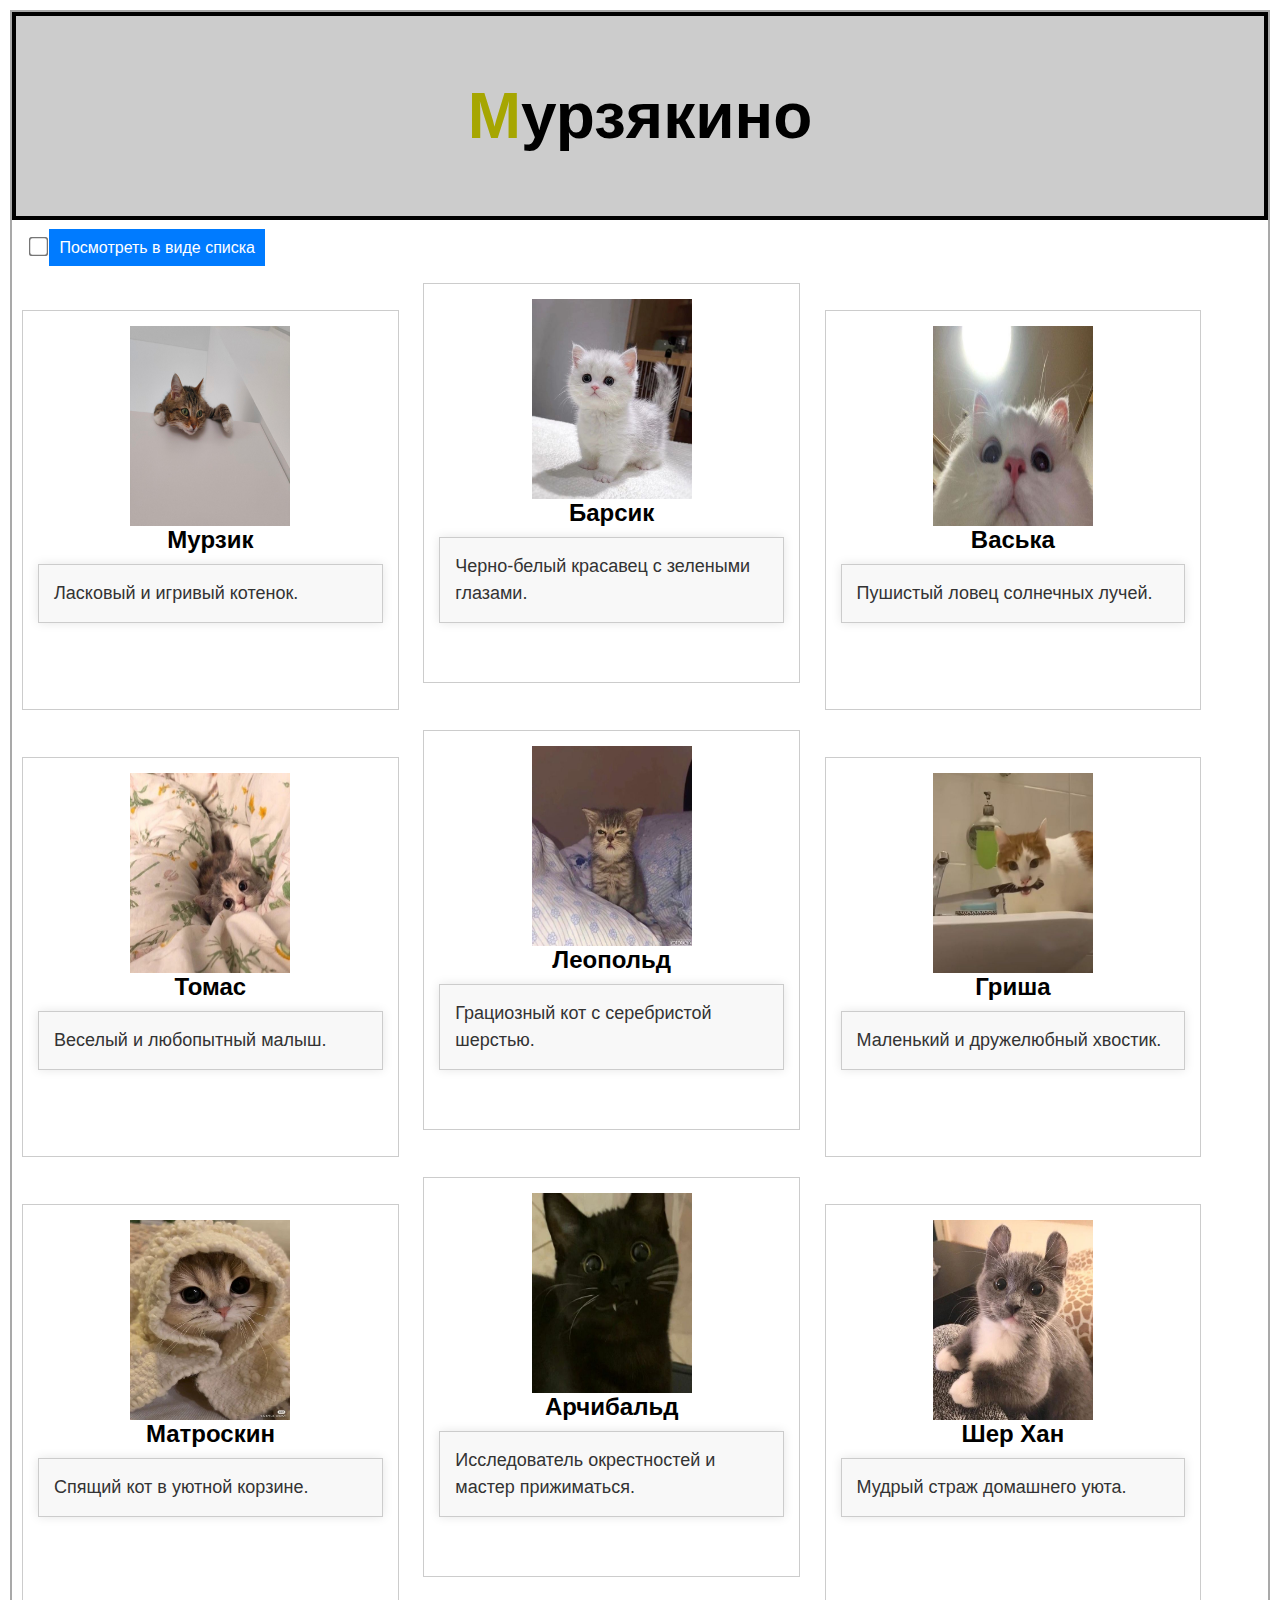
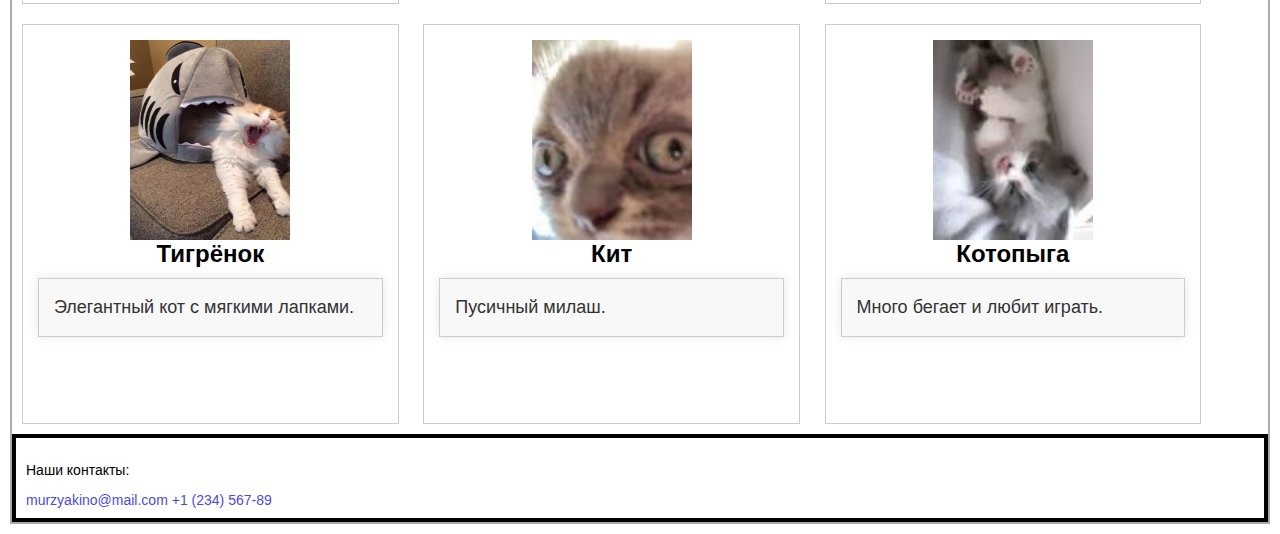
==== 3 assignment/layout/src/index.html @ 2e7ca36b "feat/ 3 assignment in progress" ====
<!DOCTYPE html>
<html lang="ru">
<head>
  <meta charset="utf-8">
  <title>Kitties</title>
    <link rel="stylesheet" href="./index.css">
</head>
<body>
    <header>
        <h1 class="top-header"><b class="first-letter">М</b>урзякино</h1>
    </header>


    <input type="checkbox" id="toggleSwitch" class="toggle">
    <label for="toggleSwitch" class="toggle-button">
        Посмотреть в виде списка
    </label>

    <div class="cat-container">
      <!-- Repeat the following block for each cat -->
        <div class="cat-border">
            <div class="cat-img">
              <img src="cat1.jpeg" alt="cat1" width=160 height=200 class="cat-photo">
            </div>
            <div class="cat-name"><span>Мурзик</span></div>
            <div class="cat-description">Ласковый и игривый котенок.</div>
            <div class="cat-info">
              <p class="cat-info-age"><b>Возраст:</b> 1 год</p>
              <p class="cat-info-breed"><b>Порода:</b> Нет</p>
              <p class="cat-info-health"><b>Болезни:</b> Нет</p>
              <p class="cat-info-status"><b>Статус:</b> Ищет хозяина</p>
            </div>
        </div>

        <div class="cat-border">
            <div class="cat-img">
              <img src="cat2.jpg" alt="cat2" width=160 height=200 class="cat-photo">
            </div>
            <div class="cat-name"><span>Барсик</span></div>
            <div class="cat-description">Черно-белый красавец с зелеными глазами.</div>
          <div class="cat-info">
              <p class="cat-info-age"><b>Возраст:</b> 2 года</p>
              <p class="cat-info-breed"><b>Порода:</b> Сиамская</p>
              <p class="cat-info-health"><b>Здоровье:</b> Привит</p>
              <p class="cat-info-status"><b>Статус:</b> Уже нашел хозяина</p>
          </div>
        </div>

        <div class="cat-border">
            <div class="cat-img">
              <img src="cat3.png" alt="cat3" width=160 height=200 class="cat-photo">
            </div>
            <div class="cat-name"><span>Васька</span></div>
            <div class="cat-description">Пушистый ловец солнечных лучей.</div>
            <div class="cat-info">
                <p class="cat-info-age"><b>Возраст:</b> 3 года</p>
                <p class="cat-info-breed"><b>Порода:</b> Персидская</p>
                <p class="cat-info-health"><b>Здоровье:</b> Стерилизован</p>
                <p class="cat-info-status"><b>Статус:</b> Ищет новый дом</p>
            </div>
        </div>

        <div class="cat-border">
            <div class="cat-img">
              <img src="cat4.jpg" alt="cat2" width=160 height=200 class="cat-photo">
            </div>
            <div class="cat-name"><span>Томас</span></div>
            <div class="cat-description">Веселый и любопытный малыш.</div>
            <div class="cat-info">
                <p class="cat-info-age"><b>Возраст:</b> 1,5 года</p>
                <p class="cat-info-breed"><b>Порода:</b> Мейн-кун</p>
                <p class="cat-info-health"><b>Здоровье:</b> Здоров</p>
                <p class="cat-info-status"><b>Статус:</b> Зарезервирован</p>
            </div>
        </div>

        <div class="cat-border">
            <div class="cat-img">
              <img src="cat5.jpg" alt="cat2" width=160 height=200 class="cat-photo">
            </div>
            <div class="cat-name"><span>Леопольд</span></div>
            <div class="cat-description">Грациозный кот с серебристой шерстью.</div>
            <div class="cat-info">
                <p class="cat-info-age"><b>Возраст:</b> 2.5 года</p>
                <p class="cat-info-breed"><b>Порода:</b> Британская</p>
                <p class="cat-info-health"><b>Здоровье:</b> Ветеринарно проверен</p>
                <p class="cat-info-status"><b>Статус:</b> Ждет любящего хозяина</p>
            </div>
        </div>

        <div class="cat-border">
            <div class="cat-img">
              <img src="cat6.jpg" alt="cat2" width=160 height=200 class="cat-photo">
            </div>
            <div class="cat-name"><span>Гриша</span></div>
            <div class="cat-description">Маленький и дружелюбный хвостик.</div>
            <div class="cat-info">
                <p class="cat-info-age"><b>Возраст:</b> 1 год</p>
                <p class="cat-info-breed"><b>Порода:</b> Рэгдолл</p>
                <p class="cat-info-health"><b>Здоровье:</b> Кастрирован</p>
                <p class="cat-info-status"><b>Статус:</b> Новый приют</p>
            </div>
        </div>

        <div class="cat-border">
            <div class="cat-img">
              <img src="cat7.jpg" alt="cat2" width=160 height=200 class="cat-photo">
            </div>
            <div class="cat-name"><span>Матроскин</span></div>
            <div class="cat-description">Спящий кот в уютной корзине.</div>
            <div class="cat-info">
                <p class="cat-info-age"><b>Возраст:</b> 4 года</p>
                <p class="cat-info-breed"><b>Порода:</b> Шотландская</p>
                <p class="cat-info-health"><b>Здоровье:</b> Прошел курс лечения</p>
                <p class="cat-info-status"><b>Статус:</b> Ищет дом для усыновления</p>
            </div>
        </div>

        <div class="cat-border">
            <div class="cat-img">
              <img src="cat8.jpg" alt="cat2" width=160 height=200 class="cat-photo">
            </div>
            <div class="cat-name"><span>Арчибальд</span></div>
            <div class="cat-description">Исследователь окрестностей и мастер прижиматься.</div>
            <div class="cat-info">
                <p class="cat-info-age"><b>Возраст:</b> 2 года</p>
                <p class="cat-info-breed"><b>Порода:</b> Манчкин</p>
                <p class="cat-info-health"><b>Здоровье:</b> Вакцинирован</p>
                <p class="cat-info-status"><b>Статус:</b> Готов к переезду</p>
            </div>
        </div>

        <div class="cat-border">
            <div class="cat-img">
              <img src="cat9.jpg" alt="cat2" width=160 height=200 class="cat-photo">
            </div>
            <div class="cat-name"><span>Шер Хан</span></div>
            <div class="cat-description">Мудрый страж домашнего уюта.</div>
            <div class="cat-info">
                <p class="cat-info-age"><b>Возраст:</b> 3 года</p>
                <p class="cat-info-breed"><b>Порода:</b> Бенгальская</p>
                <p class="cat-info-health"><b>Здоровье:</b> Проверен ветеринаром</p>
                <p class="cat-info-status"><b>Статус:</b> Ищет дом и заботу</p>
            </div>
        </div>

        <div class="cat-border">
            <div class="cat-img">
              <img src="cat10.png" alt="cat2" width=160 height=200 class="cat-photo">
            </div>
            <div class="cat-name"><span>Тигрёнок</span></div>
            <div class="cat-description">Элегантный кот с мягкими лапками.</div>
            <div class="cat-info">
                <p class="cat-info-age"><b>Возраст:</b> 1.5 года</p>
                <p class="cat-info-breed"><b>Порода:</b> Сфинкс</p>
                <p class="cat-info-health"><b>Здоровье:</b> Без хвоста</p>
                <p class="cat-info-status"><b>Статус:</b> Игривый и ласковый</p>
            </div>
        </div>

        <div class="cat-border">
            <div class="cat-img">
              <img src="cat11.jpg" alt="cat2" width=160 height=200 class="cat-photo">
            </div>
            <div class="cat-name"><span>Кит</span></div>
            <div class="cat-description">Пусичный милаш.</div>
            <div class="cat-info">
                <p class="cat-info-age"><b>Возраст:</b> 4 года</p>
                <p class="cat-info-breed"><b>Порода:</b> Ориентальская</p>
                <p class="cat-info-health"><b>Здоровье:</b> Стерилизован</p>
                <p class="cat-info-status"><b>Статус:</b> Ждет своего хозяина</p>
            </div>
        </div>

        <div class="cat-border">
            <div class="cat-img">
              <img src="cat12.jpg" alt="cat2" width=160 height=200 class="cat-photo">
            </div>
            <div class="cat-name"><span>Котопыга</span></div>
            <div class="cat-description">Много бегает и любит играть.</div>
            <div class="cat-info">
                <p class="cat-info-age"><b>Возраст:</b> 2.5 года</p>
                <p class="cat-info-breed"><b>Порода:</b> Русская голубая</p>
                <p class="cat-info-health"><b>Здоровье:</b> Проверен ветеринаром</p>
                <p class="cat-info-status"><b>Статус:</b> Находится в приюте</p>
            </div>
        </div>
    </div>
<!--    <div class="gallery">-->
<!--        &lt;!&ndash; Replace these image sources with your own &ndash;&gt;-->
<!--        <img src="cat1.jpeg" alt="Image 1">-->
<!--        <img src="cat2.jpg" alt="Image 2">-->
<!--        <img src="cat3.png" alt="Image 3">-->
<!--        &lt;!&ndash; Add more images as needed &ndash;&gt;-->
<!--    </div>-->
    <footer>
        <p>Наши контакты:</p>
        <a href="mailto:murzyakino@mail.com">murzyakino@mail.com</a>
        <a href="tel:+123456789">+1 (234) 567-89</a>
    </footer>

</body>
</html>
---- 3 assignment/layout/src/index.css ----
/* TODO */
header {
    background-color: #cccccc; /* Background color of the header */
    color: #000000; /* Text color in the header */
    padding: 20px; /* Padding inside the header */
    text-align: center; /* Center-align text */
    font-size: 32px;
    font-family: sans-serif;
    border: 4px solid black;
}

body {
    margin: 10px;
    /*padding: 1%;*/
    min-height: 100vh; /* Минимальная высота равна высоте видимой области окна */
    box-sizing: border-box;
    border: 2px solid darkgrey;
    font-family: Arial, sans-serif;

}


.cat-border {
    border: 1px solid #ccc;
    margin: 10px;
    padding: 15px;
    width: 30%;
    box-sizing: border-box;
    text-align: left;
    transition: background-color 0.3s; /* Плавное изменение цвета фона */
    display: inline-block;
    min-height: 400px;
    min-width: 320px;
}

.cat-border:hover {
    background-color: #bfbcbc; /* Изменение цвета фона при наведении */
}

.cat-name {
    max-width: 100%;
    white-space: nowrap;
    overflow: hidden;
    text-overflow: ellipsis;
    text-align: center;
    font-size: x-large;
    margin-bottom: 10px;
}

.cat-name span {
    /*display: inline-block; !* Превращаем span в блочный элемент *!*/
    font-weight: bold;
    transition: color 0.3s;
}

.cat-name:hover span {
    color: #024f60; /* Изменение цвета текста при наведении */
    text-decoration: underline; /* Добавление подчеркивания при наведении */
}

.cat-description {
    background-color: #f8f8f8; /* Цвет фона блока */
    padding: 15px; /* Внутренний отступ */
    border: 1px solid #ccc; /* Граница блока */
    box-shadow: 0 0 10px rgba(0, 0, 0, 0.1); /* Тень блока */
    color: #333; /* Цвет текста */
    font-size: 18px; /* Размер шрифта */
    line-height: 1.5; /* Междустрочное расстояние */
    overflow: hidden;

}

/* Дополнительные стили, если нужно улучшить читаемость текста или добавить декоративные элементы */

.cat-description:hover {
    background-color: #e0e0e0; /* Изменение цвета фона при наведении */
}

.cat-info {
    display: none;
}

.cat-img {
    display: flex;
    justify-content: center;
    align-items: center;
    height: 5%; /* Adjust the height of the container based on your design */
}

.toggle {
    margin: 20px 0 20px 20px;
    transform: scale(1.5);
}

.toggle-button {
    margin: 20px 20px 20px 0;
    padding: 10px;
    background-color: #007bff;
    color: #fff;
    cursor: pointer;
}

.toggle:checked ~ .cat-container .cat-info {
    display: block;
}

.toggle:checked ~ .cat-container .cat-img {
    height: 300px;
}

.toggle:checked ~ .cat-container .cat-img .cat-photo {
    height: 100% !important;
    width: 100%;
    max-width: 30%;

}

.toggle:checked ~ .cat-container {
    width: 320%;
    display: grid;
    margin: auto;
}

.first-letter {
    color: #a6a601;
}
footer {
    border: 4px solid black;
    padding: 10px;
    font-size: 14px;
    font-family: Arial, sans-serif;
}
/* Style for the email and contact links */
footer a {
    color: #4c4cd8;
    text-decoration: none;
}

/* Style for the email and contact links on hover */
footer a:hover {
    text-decoration: underline;
}

.gallery {
    display: grid;
    grid-template-columns: repeat(auto-fill, minmax(200px, 1fr));
    gap: 10px;
    margin: 20px;
}

/* Styles for each image in the gallery */
.gallery img {
    width: 100%;
    height: auto;
    border-radius: 8px;
    box-shadow: 0 4px 8px rgba(0, 0, 0, 0.1);
    transition: transform 0.3s ease-in-out;
}

/* Add a hover effect on each image */
.gallery img:hover {
    transform: scale(1.05);
}
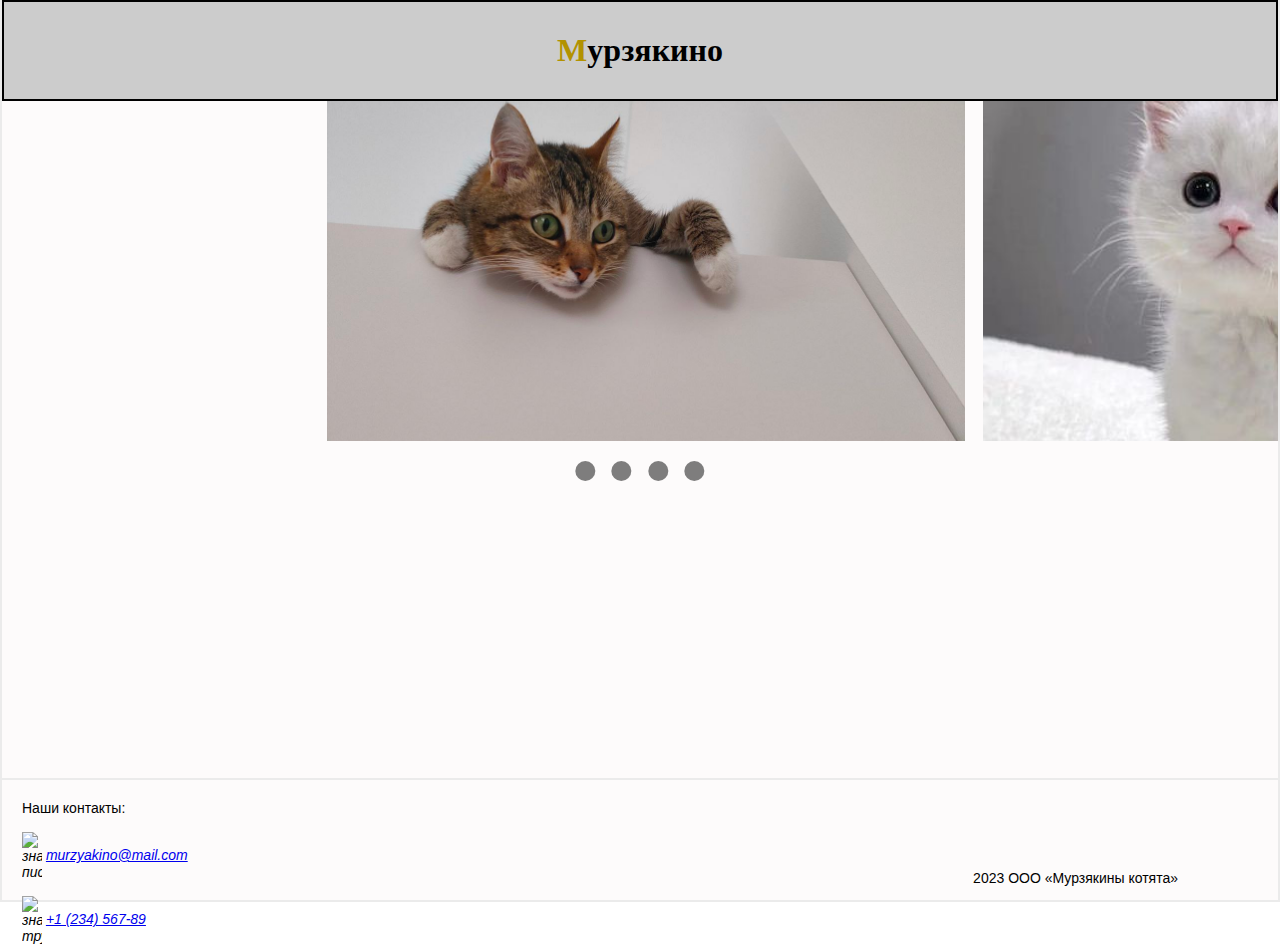
==== commit d724215b: "feat/ 3 assignment in progress" ====
--- a/3 assignment/layout/src/index.html
+++ b/3 assignment/layout/src/index.html
@@ -1,203 +1,80 @@
 <!DOCTYPE html>
 <html lang="ru">
 <head>
-  <meta charset="utf-8">
-  <title>Kitties</title>
+    <meta charset="utf-8">
+    <title>Kitties</title>
     <link rel="stylesheet" href="./index.css">
 </head>
 <body>
+<div class="wrapper">
     <header>
-        <h1 class="top-header"><b class="first-letter">М</b>урзякино</h1>
+        <h1 class="header__name"><b class="first-letter">М</b>урзякино</h1>
     </header>
+    <div class="slider middle">
+        <div class="slider__wrapper">
+            <div class="slides">
+                <input class="slider__button" type="radio" name="r" id="r1" checked>
+                <input class="slider__button" type="radio" name="r" id="r2">
+                <input class="slider__button" type="radio" name="r" id="r3">
+                <input class="slider__button" type="radio" name="r" id="r4">
 
-
-    <input type="checkbox" id="toggleSwitch" class="toggle">
-    <label for="toggleSwitch" class="toggle-button">
-        Посмотреть в виде списка
-    </label>
-
-    <div class="cat-container">
-      <!-- Repeat the following block for each cat -->
-        <div class="cat-border">
-            <div class="cat-img">
-              <img src="cat1.jpeg" alt="cat1" width=160 height=200 class="cat-photo">
-            </div>
-            <div class="cat-name"><span>Мурзик</span></div>
-            <div class="cat-description">Ласковый и игривый котенок.</div>
-            <div class="cat-info">
-              <p class="cat-info-age"><b>Возраст:</b> 1 год</p>
-              <p class="cat-info-breed"><b>Порода:</b> Нет</p>
-              <p class="cat-info-health"><b>Болезни:</b> Нет</p>
-              <p class="cat-info-status"><b>Статус:</b> Ищет хозяина</p>
+                <div class="slide s1">
+                    <label for="r1">
+                        <img class=slide__img
+                             src="cat1.jpeg" alt="котик_1"
+                             title="Кот Василий">
+                    </label>
+                </div>
+                <div class="slide s2">
+                    <label for="r2">
+                        <img class=slide__img
+                             src="cat2.jpg" alt="котик_2"
+                             title="Кот Фокси">
+                    </label>
+                </div>
+                <div class="slide s3">
+                    <label for="r3">
+                        <img class=slide__img
+                             src="cat3.png"
+                             alt="котик_3" title="котик_2">
+                    </label>
+                </div>
+                <div class="slide s4">
+                    <label for="r4">
+                        <img class=slide__img
+                             src="cat4.jpg" alt="котик_3"
+                             title="Кошка Зефирка">
+                    </label>
+                </div>
             </div>
         </div>
-
-        <div class="cat-border">
-            <div class="cat-img">
-              <img src="cat2.jpg" alt="cat2" width=160 height=200 class="cat-photo">
-            </div>
-            <div class="cat-name"><span>Барсик</span></div>
-            <div class="cat-description">Черно-белый красавец с зелеными глазами.</div>
-          <div class="cat-info">
-              <p class="cat-info-age"><b>Возраст:</b> 2 года</p>
-              <p class="cat-info-breed"><b>Порода:</b> Сиамская</p>
-              <p class="cat-info-health"><b>Здоровье:</b> Привит</p>
-              <p class="cat-info-status"><b>Статус:</b> Уже нашел хозяина</p>
-          </div>
-        </div>
-
-        <div class="cat-border">
-            <div class="cat-img">
-              <img src="cat3.png" alt="cat3" width=160 height=200 class="cat-photo">
-            </div>
-            <div class="cat-name"><span>Васька</span></div>
-            <div class="cat-description">Пушистый ловец солнечных лучей.</div>
-            <div class="cat-info">
-                <p class="cat-info-age"><b>Возраст:</b> 3 года</p>
-                <p class="cat-info-breed"><b>Порода:</b> Персидская</p>
-                <p class="cat-info-health"><b>Здоровье:</b> Стерилизован</p>
-                <p class="cat-info-status"><b>Статус:</b> Ищет новый дом</p>
-            </div>
-        </div>
-
-        <div class="cat-border">
-            <div class="cat-img">
-              <img src="cat4.jpg" alt="cat2" width=160 height=200 class="cat-photo">
-            </div>
-            <div class="cat-name"><span>Томас</span></div>
-            <div class="cat-description">Веселый и любопытный малыш.</div>
-            <div class="cat-info">
-                <p class="cat-info-age"><b>Возраст:</b> 1,5 года</p>
-                <p class="cat-info-breed"><b>Порода:</b> Мейн-кун</p>
-                <p class="cat-info-health"><b>Здоровье:</b> Здоров</p>
-                <p class="cat-info-status"><b>Статус:</b> Зарезервирован</p>
-            </div>
-        </div>
-
-        <div class="cat-border">
-            <div class="cat-img">
-              <img src="cat5.jpg" alt="cat2" width=160 height=200 class="cat-photo">
-            </div>
-            <div class="cat-name"><span>Леопольд</span></div>
-            <div class="cat-description">Грациозный кот с серебристой шерстью.</div>
-            <div class="cat-info">
-                <p class="cat-info-age"><b>Возраст:</b> 2.5 года</p>
-                <p class="cat-info-breed"><b>Порода:</b> Британская</p>
-                <p class="cat-info-health"><b>Здоровье:</b> Ветеринарно проверен</p>
-                <p class="cat-info-status"><b>Статус:</b> Ждет любящего хозяина</p>
-            </div>
-        </div>
-
-        <div class="cat-border">
-            <div class="cat-img">
-              <img src="cat6.jpg" alt="cat2" width=160 height=200 class="cat-photo">
-            </div>
-            <div class="cat-name"><span>Гриша</span></div>
-            <div class="cat-description">Маленький и дружелюбный хвостик.</div>
-            <div class="cat-info">
-                <p class="cat-info-age"><b>Возраст:</b> 1 год</p>
-                <p class="cat-info-breed"><b>Порода:</b> Рэгдолл</p>
-                <p class="cat-info-health"><b>Здоровье:</b> Кастрирован</p>
-                <p class="cat-info-status"><b>Статус:</b> Новый приют</p>
-            </div>
-        </div>
-
-        <div class="cat-border">
-            <div class="cat-img">
-              <img src="cat7.jpg" alt="cat2" width=160 height=200 class="cat-photo">
-            </div>
-            <div class="cat-name"><span>Матроскин</span></div>
-            <div class="cat-description">Спящий кот в уютной корзине.</div>
-            <div class="cat-info">
-                <p class="cat-info-age"><b>Возраст:</b> 4 года</p>
-                <p class="cat-info-breed"><b>Порода:</b> Шотландская</p>
-                <p class="cat-info-health"><b>Здоровье:</b> Прошел курс лечения</p>
-                <p class="cat-info-status"><b>Статус:</b> Ищет дом для усыновления</p>
-            </div>
-        </div>
-
-        <div class="cat-border">
-            <div class="cat-img">
-              <img src="cat8.jpg" alt="cat2" width=160 height=200 class="cat-photo">
-            </div>
-            <div class="cat-name"><span>Арчибальд</span></div>
-            <div class="cat-description">Исследователь окрестностей и мастер прижиматься.</div>
-            <div class="cat-info">
-                <p class="cat-info-age"><b>Возраст:</b> 2 года</p>
-                <p class="cat-info-breed"><b>Порода:</b> Манчкин</p>
-                <p class="cat-info-health"><b>Здоровье:</b> Вакцинирован</p>
-                <p class="cat-info-status"><b>Статус:</b> Готов к переезду</p>
-            </div>
-        </div>
-
-        <div class="cat-border">
-            <div class="cat-img">
-              <img src="cat9.jpg" alt="cat2" width=160 height=200 class="cat-photo">
-            </div>
-            <div class="cat-name"><span>Шер Хан</span></div>
-            <div class="cat-description">Мудрый страж домашнего уюта.</div>
-            <div class="cat-info">
-                <p class="cat-info-age"><b>Возраст:</b> 3 года</p>
-                <p class="cat-info-breed"><b>Порода:</b> Бенгальская</p>
-                <p class="cat-info-health"><b>Здоровье:</b> Проверен ветеринаром</p>
-                <p class="cat-info-status"><b>Статус:</b> Ищет дом и заботу</p>
-            </div>
-        </div>
-
-        <div class="cat-border">
-            <div class="cat-img">
-              <img src="cat10.png" alt="cat2" width=160 height=200 class="cat-photo">
-            </div>
-            <div class="cat-name"><span>Тигрёнок</span></div>
-            <div class="cat-description">Элегантный кот с мягкими лапками.</div>
-            <div class="cat-info">
-                <p class="cat-info-age"><b>Возраст:</b> 1.5 года</p>
-                <p class="cat-info-breed"><b>Порода:</b> Сфинкс</p>
-                <p class="cat-info-health"><b>Здоровье:</b> Без хвоста</p>
-                <p class="cat-info-status"><b>Статус:</b> Игривый и ласковый</p>
-            </div>
-        </div>
-
-        <div class="cat-border">
-            <div class="cat-img">
-              <img src="cat11.jpg" alt="cat2" width=160 height=200 class="cat-photo">
-            </div>
-            <div class="cat-name"><span>Кит</span></div>
-            <div class="cat-description">Пусичный милаш.</div>
-            <div class="cat-info">
-                <p class="cat-info-age"><b>Возраст:</b> 4 года</p>
-                <p class="cat-info-breed"><b>Порода:</b> Ориентальская</p>
-                <p class="cat-info-health"><b>Здоровье:</b> Стерилизован</p>
-                <p class="cat-info-status"><b>Статус:</b> Ждет своего хозяина</p>
-            </div>
-        </div>
-
-        <div class="cat-border">
-            <div class="cat-img">
-              <img src="cat12.jpg" alt="cat2" width=160 height=200 class="cat-photo">
-            </div>
-            <div class="cat-name"><span>Котопыга</span></div>
-            <div class="cat-description">Много бегает и любит играть.</div>
-            <div class="cat-info">
-                <p class="cat-info-age"><b>Возраст:</b> 2.5 года</p>
-                <p class="cat-info-breed"><b>Порода:</b> Русская голубая</p>
-                <p class="cat-info-health"><b>Здоровье:</b> Проверен ветеринаром</p>
-                <p class="cat-info-status"><b>Статус:</b> Находится в приюте</p>
-            </div>
+        <div class="navigation">
+            <label for="r1" class="bar"></label>
+            <label for="r2" class="bar"></label>
+            <label for="r3" class="bar"></label>
+            <label for="r4" class="bar"></label>
         </div>
     </div>
-<!--    <div class="gallery">-->
-<!--        &lt;!&ndash; Replace these image sources with your own &ndash;&gt;-->
-<!--        <img src="cat1.jpeg" alt="Image 1">-->
-<!--        <img src="cat2.jpg" alt="Image 2">-->
-<!--        <img src="cat3.png" alt="Image 3">-->
-<!--        &lt;!&ndash; Add more images as needed &ndash;&gt;-->
-<!--    </div>-->
+
     <footer>
-        <p>Наши контакты:</p>
-        <a href="mailto:murzyakino@mail.com">murzyakino@mail.com</a>
-        <a href="tel:+123456789">+1 (234) 567-89</a>
+        <div class="footer__address">
+            <p class="footer__description">Наши контакты:</p>
+            <br>
+            <address>
+                <img class="footer__img" alt="значок письма"
+                     src="https://cdn-icons-png.flaticon.com/512/64/64904.png?w=740&t=st=1669299580~exp=1669300180~hmac=46f475175439510265e8dff656476e123c080421e375a8a7464c35f672cba27f">
+                <a href="mailto:murzyakino@mail.com">murzyakino@mail.com</a></address>
+            <br>
+            <address>
+                <img class="footer__img" alt="значок трубки"
+                     src="phone-icon-black-and-white-4.jpg">
+                <a href="tel:+123456789">+1 (234) 567-89</a>
+            </address>
+        </div>
+        <div class="footer__OOO">
+            <p class="footer_footer">2023 ООО «Мурзякины котята»</p>
+        </div>
     </footer>
-
+</div>
 </body>
 </html>
--- a/3 assignment/layout/src/index.css
+++ b/3 assignment/layout/src/index.css
@@ -1,4 +1,10 @@
 /* TODO */
+
+body {
+    margin: 0;
+    padding: 0;
+}
+
 header {
     background-color: #cccccc; /* Background color of the header */
     color: #000000; /* Text color in the header */
@@ -6,158 +12,242 @@
     text-align: center; /* Center-align text */
     font-size: 32px;
     font-family: sans-serif;
-    border: 4px solid black;
-}
-
-body {
-    margin: 10px;
-    /*padding: 1%;*/
-    min-height: 100vh; /* Минимальная высота равна высоте видимой области окна */
-    box-sizing: border-box;
-    border: 2px solid darkgrey;
-    font-family: Arial, sans-serif;
-
-}
-
-
-.cat-border {
-    border: 1px solid #ccc;
-    margin: 10px;
-    padding: 15px;
-    width: 30%;
-    box-sizing: border-box;
+    border: 2px solid black;
+    z-index: 100;
+    position: sticky;
+    top: 0;
+}
+.wrapper {
+    margin-left: auto;
+    margin-right: auto;
+    font-family: 'Overpass', sans-serif;
+    background-color: #fdfbfb;
+    border: 2px solid #ebebeb;
+    border-top: 0;
+    position: relative;
+    height: 100vh;
+}
+.header__name {
+    margin: 0;
+    padding: 10px;
+    font: bold 32px  PT SansNarrow;
+}
+.header__name::first-letter {
+    color: #b29200;
+}
+
+.middle {
+    position: relative;
+}
+
+.slider {
+    width: 100%;
+    height: 400px;
+    overflow: hidden;
+}
+
+.navigation {
+    position: absolute;
+    bottom: 10px;
+    left: 50%;
+    transform: translateX(-50%);
+}
+.bar {
+    display: inline-block;
+    height: 20px;
+    width: 20px;
+    border-radius: 50%;
+    margin: 6px;
+    cursor: pointer;
+    background-color: black;
+    opacity: 0.5;
+    transition: all 0.4s ease;
+}
+.bar:hover {
+    opacity: 0.8;
+    transform: scale(1, 1);
+}
+.slider__button {
+    display: none;
+}
+
+.slides {
+    width: 200%;
+    height: 100%;
+    white-space: nowrap;
+}
+.slide {
+    width: 25%;
+    height: 100%;
+    transition: all 0.6s ease;
+    display: inline-block;
+    padding: 0 0.25%;
+}
+.slide .slide__img {
+    height: 100%;
+    width: 100%;
+    object-fit: cover;
+}
+
+#r1:checked ~ .s1 {
+    margin-left: 12.5%;
+}
+#r2:checked ~ .s1 {
+    margin-left: -13.5%;
+}
+#r3:checked ~ .s1 {
+    margin-left: -38.5%;
+}
+#r4:checked ~ .s1 {
+    margin-left: -64%;
+}
+
+.slider__wrapper {
+    height: 85%;
+}
+
+
+footer {
+    margin: 0 auto;
     text-align: left;
-    transition: background-color 0.3s; /* Плавное изменение цвета фона */
+    height: 120px;
+    background-color: #fdfbfb;
+    border-top  : 2px solid #ebebeb;
+    font-size: 14px;
+    font-family: "Arial";
+    position: absolute;
+    left: 0;
+    bottom: 0;
+    width: 100%;
+}
+
+.footer__description {
+    margin: 0;
+}
+
+.footer__address {
+    text-align: left;
+    position: absolute;
+    top: 20px;
+    left: 20px;
+}
+
+.footer__OOO {
+    text-align: right;
+    position: absolute;
+    bottom: 0;
+    right: 0;
+}
+
+
+.footer__img {
     display: inline-block;
-    min-height: 400px;
-    min-width: 320px;
-}
-
-.cat-border:hover {
-    background-color: #bfbcbc; /* Изменение цвета фона при наведении */
-}
-
-.cat-name {
-    max-width: 100%;
-    white-space: nowrap;
-    overflow: hidden;
-    text-overflow: ellipsis;
-    text-align: center;
-    font-size: x-large;
-    margin-bottom: 10px;
-}
-
-.cat-name span {
-    /*display: inline-block; !* Превращаем span в блочный элемент *!*/
-    font-weight: bold;
-    transition: color 0.3s;
-}
-
-.cat-name:hover span {
-    color: #024f60; /* Изменение цвета текста при наведении */
-    text-decoration: underline; /* Добавление подчеркивания при наведении */
-}
-
-.cat-description {
-    background-color: #f8f8f8; /* Цвет фона блока */
-    padding: 15px; /* Внутренний отступ */
-    border: 1px solid #ccc; /* Граница блока */
-    box-shadow: 0 0 10px rgba(0, 0, 0, 0.1); /* Тень блока */
-    color: #333; /* Цвет текста */
-    font-size: 18px; /* Размер шрифта */
-    line-height: 1.5; /* Междустрочное расстояние */
-    overflow: hidden;
-
-}
+    vertical-align: middle;
+    width: 20px;
+}
+
+.footer_footer {
+    text-align: right;
+    padding-right: 100px;
+}
+
+/*.cat-border {*/
+/*    border: 1px solid #ccc;*/
+/*    margin: 10px;*/
+/*    padding: 15px;*/
+/*    width: 30%;*/
+/*    box-sizing: border-box;*/
+/*    text-align: left;*/
+/*    transition: background-color 0.3s; !* Плавное изменение цвета фона *!*/
+/*    display: inline-block;*/
+/*    min-height: 400px;*/
+/*    min-width: 320px;*/
+/*}*/
+
+/*.cat-border:hover {*/
+/*    background-color: #bfbcbc; !* Изменение цвета фона при наведении *!*/
+/*}*/
+
+/*.cat-name {*/
+/*    max-width: 100%;*/
+/*    white-space: nowrap;*/
+/*    overflow: hidden;*/
+/*    text-overflow: ellipsis;*/
+/*    text-align: center;*/
+/*    font-size: x-large;*/
+/*    margin-bottom: 10px;*/
+/*}*/
+
+/*.cat-name span {*/
+/*    !*display: inline-block; !* Превращаем span в блочный элемент *!*!*/
+/*    font-weight: bold;*/
+/*    transition: color 0.3s;*/
+/*}*/
+
+/*.cat-name:hover span {*/
+/*    color: #024f60; !* Изменение цвета текста при наведении *!*/
+/*    text-decoration: underline; !* Добавление подчеркивания при наведении *!*/
+/*}*/
+
+/*.cat-description {*/
+/*    background-color: #f8f8f8; !* Цвет фона блока *!*/
+/*    padding: 15px; !* Внутренний отступ *!*/
+/*    border: 1px solid #ccc; !* Граница блока *!*/
+/*    box-shadow: 0 0 10px rgba(0, 0, 0, 0.1); !* Тень блока *!*/
+/*    color: #333; !* Цвет текста *!*/
+/*    font-size: 18px; !* Размер шрифта *!*/
+/*    line-height: 1.5; !* Междустрочное расстояние *!*/
+/*    overflow: hidden;*/
+
+/*}*/
 
 /* Дополнительные стили, если нужно улучшить читаемость текста или добавить декоративные элементы */
 
-.cat-description:hover {
-    background-color: #e0e0e0; /* Изменение цвета фона при наведении */
-}
-
-.cat-info {
-    display: none;
-}
-
-.cat-img {
-    display: flex;
-    justify-content: center;
-    align-items: center;
-    height: 5%; /* Adjust the height of the container based on your design */
-}
-
-.toggle {
-    margin: 20px 0 20px 20px;
-    transform: scale(1.5);
-}
-
-.toggle-button {
-    margin: 20px 20px 20px 0;
-    padding: 10px;
-    background-color: #007bff;
-    color: #fff;
-    cursor: pointer;
-}
-
-.toggle:checked ~ .cat-container .cat-info {
-    display: block;
-}
-
-.toggle:checked ~ .cat-container .cat-img {
-    height: 300px;
-}
-
-.toggle:checked ~ .cat-container .cat-img .cat-photo {
-    height: 100% !important;
-    width: 100%;
-    max-width: 30%;
-
-}
-
-.toggle:checked ~ .cat-container {
-    width: 320%;
-    display: grid;
-    margin: auto;
-}
-
-.first-letter {
-    color: #a6a601;
-}
-footer {
-    border: 4px solid black;
-    padding: 10px;
-    font-size: 14px;
-    font-family: Arial, sans-serif;
-}
-/* Style for the email and contact links */
-footer a {
-    color: #4c4cd8;
-    text-decoration: none;
-}
-
-/* Style for the email and contact links on hover */
-footer a:hover {
-    text-decoration: underline;
-}
-
-.gallery {
-    display: grid;
-    grid-template-columns: repeat(auto-fill, minmax(200px, 1fr));
-    gap: 10px;
-    margin: 20px;
-}
-
-/* Styles for each image in the gallery */
-.gallery img {
-    width: 100%;
-    height: auto;
-    border-radius: 8px;
-    box-shadow: 0 4px 8px rgba(0, 0, 0, 0.1);
-    transition: transform 0.3s ease-in-out;
-}
-
-/* Add a hover effect on each image */
-.gallery img:hover {
-    transform: scale(1.05);
-}+/*.cat-description:hover {*/
+/*    background-color: #e0e0e0; !* Изменение цвета фона при наведении *!*/
+/*}*/
+
+/*.cat-info {*/
+/*    display: none;*/
+/*}*/
+
+/*.cat-img {*/
+/*    display: flex;*/
+/*    justify-content: center;*/
+/*    align-items: center;*/
+/*    height: 5%; !* Adjust the height of the container based on your design *!*/
+/*}*/
+
+/*.toggle {*/
+/*    margin: 20px 0 20px 20px;*/
+/*    transform: scale(1.5);*/
+/*}*/
+
+/*.toggle-button {*/
+/*    margin: 20px 20px 20px 0;*/
+/*    padding: 10px;*/
+/*    background-color: #007bff;*/
+/*    color: #fff;*/
+/*    cursor: pointer;*/
+/*}*/
+
+/*.toggle:checked ~ .cat-container .cat-info {*/
+/*    display: block;*/
+/*}*/
+
+/*.toggle:checked ~ .cat-container .cat-img {*/
+/*    height: 300px;*/
+/*}*/
+
+/*.toggle:checked ~ .cat-container .cat-img .cat-photo {*/
+/*    height: 100% !important;*/
+/*    width: 100%;*/
+/*    max-width: 30%;*/
+
+/*}*/
+
+/*.toggle:checked ~ .cat-container {*/
+/*    width: 320%;*/
+/*    display: grid;*/
+/*    margin: auto;*/
+/*}*/
